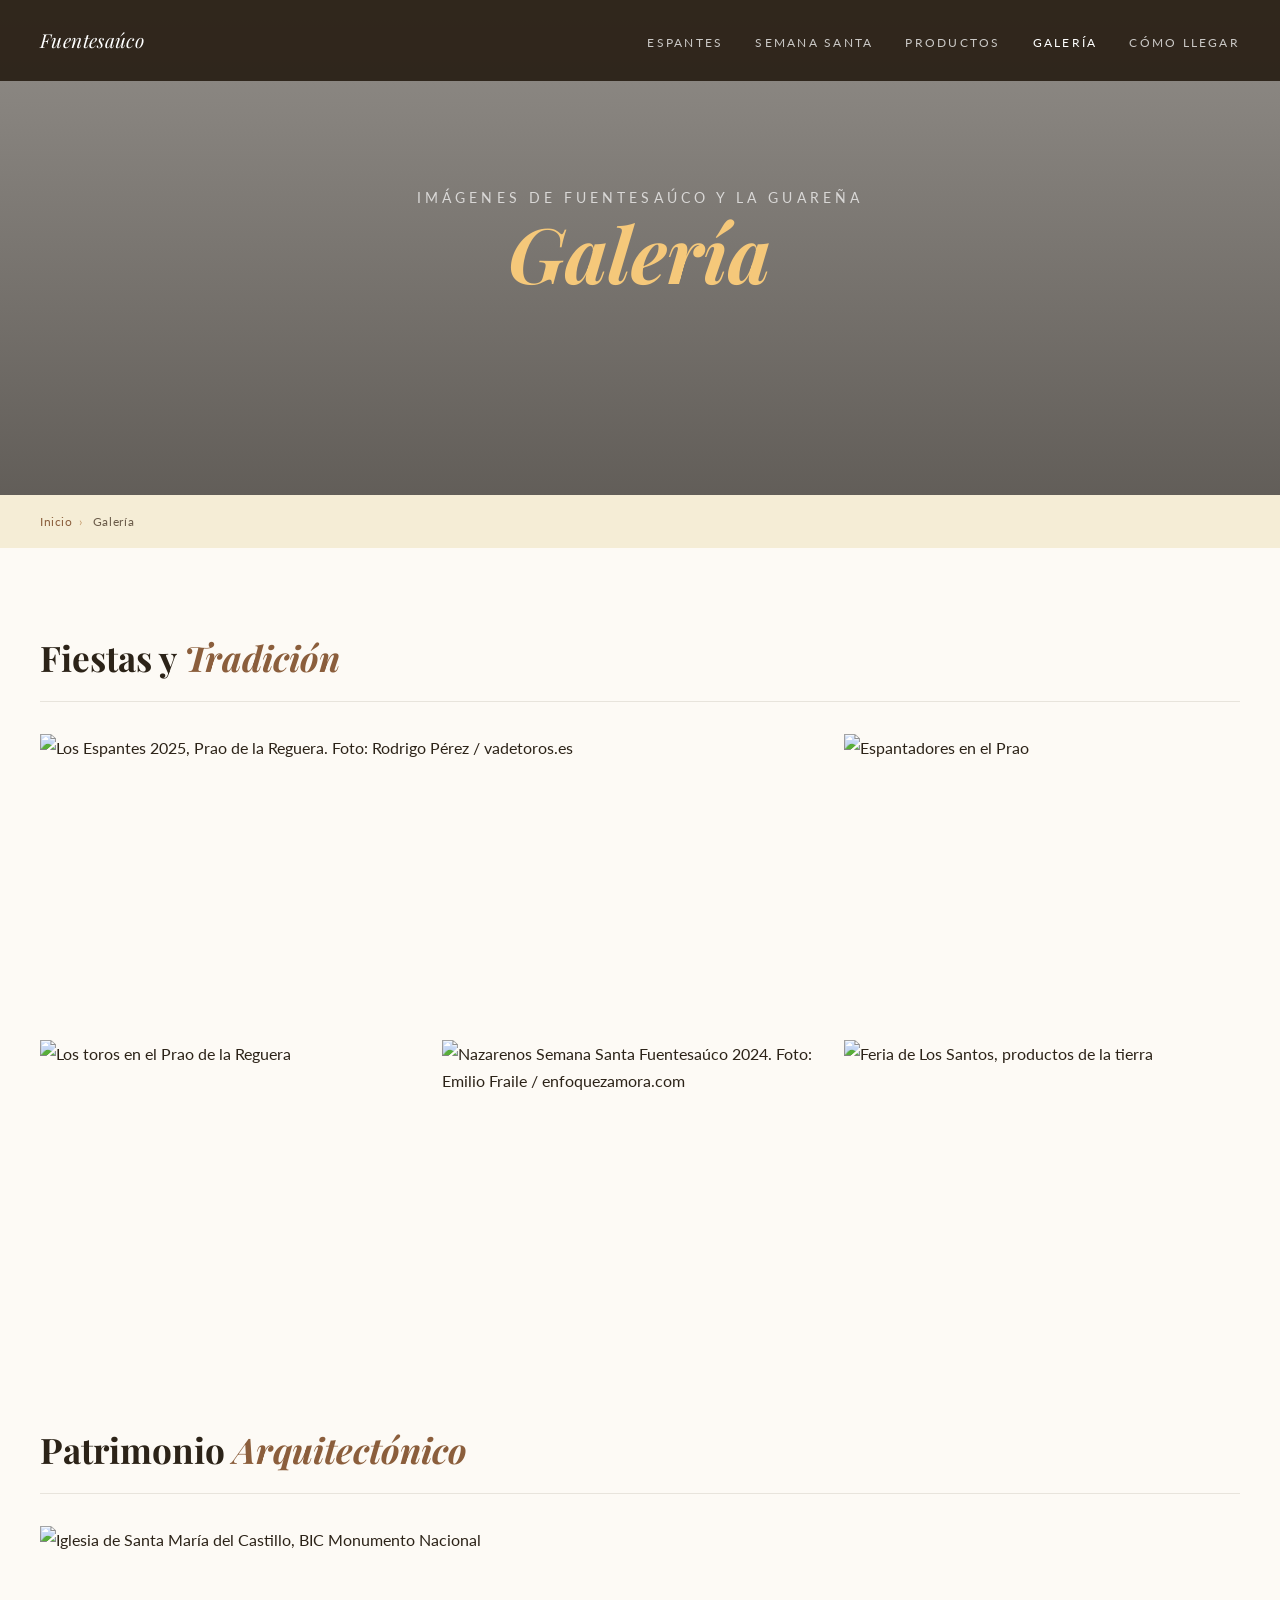
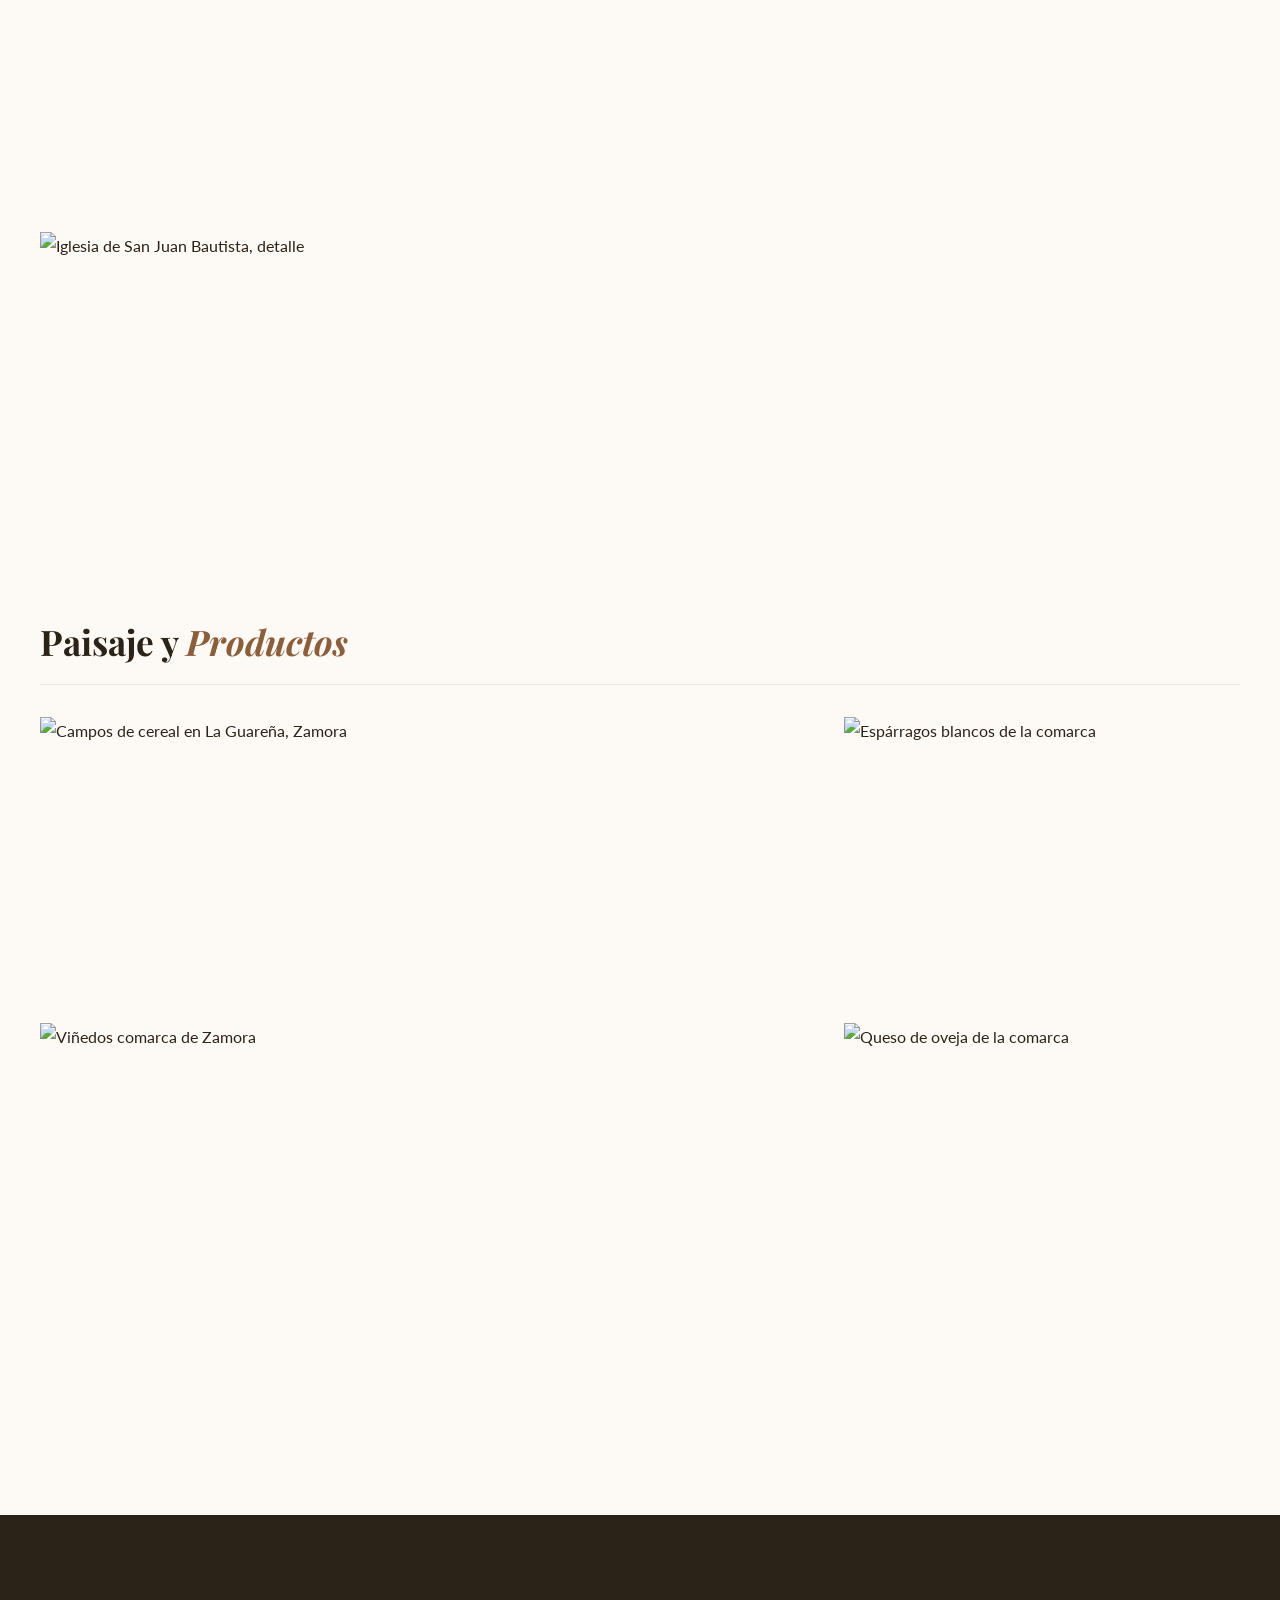
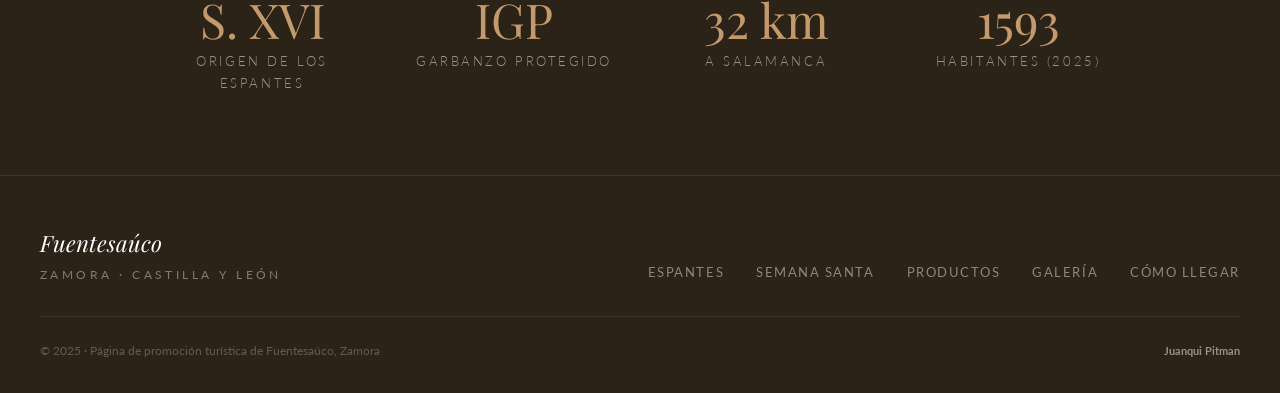
==== galeria.html @ 987bb3ed "Práctica 1. Tema 4. Página de Fuentesaúco Página de promoción de Fuentesaúco generada con IA" ====
<!DOCTYPE html>
<html lang="es">
<head>
<meta charset="UTF-8">
<meta name="viewport" content="width=device-width, initial-scale=1.0">
<title>Galería · Fuentesaúco · Zamora</title>
<meta name="description" content="Galería de imágenes de Fuentesaúco: Los Espantes, Semana Santa, iglesias, paisajes y productos de La Guareña, Zamora.">
<link rel="stylesheet" href="css/estilos.css">
<style>
  .galeria-page {
    padding: 5rem 2rem 7rem;
    background: var(--blanco);
  }
  .galeria-page-inner { max-width: 1200px; margin: 0 auto; }
  .galeria-page h2 {
    font-family: 'Playfair Display', serif;
    font-size: clamp(1.6rem, 3vw, 2.2rem);
    font-weight: 700;
    margin-bottom: 2rem;
    padding-bottom: 0.8rem;
    border-bottom: 1px solid var(--gris-suave);
    color: var(--texto);
  }
  .galeria-page h2 em { font-style: italic; color: var(--tierra); }
  .galeria-cat {
    display: grid;
    grid-template-columns: repeat(3, 1fr);
    gap: 6px;
    margin-bottom: 5rem;
  }
  .galeria-cat .g-item {
    position: relative;
    overflow: hidden;
    height: 300px;
    cursor: pointer;
  }
  .galeria-cat .g-item:first-child { grid-column: span 2; height: 300px; }
  .galeria-cat .g-item img {
    width: 100%; height: 100%;
    object-fit: cover;
    transition: transform 0.6s ease;
  }
  .galeria-cat .g-item:hover img { transform: scale(1.07); }
  .galeria-cat .g-item .cap {
    position: absolute;
    bottom: 0; left: 0; right: 0;
    background: linear-gradient(to top, rgba(0,0,0,.6), transparent);
    color: #fff;
    font-size: 0.8rem;
    letter-spacing: 0.12em;
    text-transform: uppercase;
    padding: 1.5rem 1rem 0.8rem;
    opacity: 0;
    transform: translateY(4px);
    transition: opacity .35s, transform .35s;
  }
  .galeria-cat .g-item:hover .cap { opacity: 1; transform: translateY(0); }
  @media (max-width: 700px) {
    .galeria-cat { grid-template-columns: 1fr 1fr; }
    .galeria-cat .g-item:first-child { grid-column: span 1; }
    .galeria-cat .g-item { height: 200px; }
  }
</style>
</head>
<body>

<nav id="navbar" class="dark-nav">
  <a href="index.html" class="nav-logo">Fuentesaúco</a>
  <ul class="nav-links">
    <li><a href="espantes.html">Espantes</a></li>
    <li><a href="semana-santa.html">Semana Santa</a></li>
    <li><a href="productos.html">Productos</a></li>
    <li><a href="galeria.html">Galería</a></li>
    <li><a href="contacto.html">Cómo llegar</a></li>
  </ul>
</nav>

<!-- MINI HERO -->
<header class="page-hero">
  <div class="page-hero-bg" style="background: linear-gradient(to bottom,rgba(15,10,5,.45),rgba(15,10,5,.65)), url('https://upload.wikimedia.org/wikipedia/commons/thumb/2/26/Iglesia_de_Santa_Mar%C3%ADa_del_Castillo%2C_Fuentesa%C3%BAco_02.jpg/1280px-Iglesia_de_Santa_Mar%C3%ADa_del_Castillo%2C_Fuentesa%C3%BAco_02.jpg') center/cover no-repeat;"></div>
  <div class="page-hero-content">
    <p class="page-hero-sub">Imágenes de Fuentesaúco y La Guareña</p>
    <h1><em>Galería</em></h1>
  </div>
</header>

<!-- MIGAS -->
<div class="breadcrumb">
  <a href="index.html">Inicio</a><span>›</span> Galería
</div>

<div class="galeria-page">
  <div class="galeria-page-inner">

    <!-- FIESTAS Y TRADICIÓN -->
    <h2 class="reveal">Fiestas y <em>Tradición</em></h2>
    <div class="galeria-cat reveal">
      <div class="g-item">
        <img src="https://i0.wp.com/vadetoros.es/wp-content/uploads/2025/07/DSC_2149_11zon.jpg?resize=1000%2C667&ssl=1"
             alt="Los Espantes 2025, Prao de la Reguera. Foto: Rodrigo Pérez / vadetoros.es" loading="lazy">
        <div class="cap">Los Espantes — el Prao de La Reguera</div>
      </div>
      <div class="g-item">
        <img src="https://i0.wp.com/vadetoros.es/wp-content/uploads/2025/07/DSC_2153_11zon.jpg?resize=600%2C400&ssl=1"
             alt="Espantadores en el Prao" loading="lazy">
        <div class="cap">Espantadores frente a los toros</div>
      </div>
      <div class="g-item">
        <img src="https://i0.wp.com/vadetoros.es/wp-content/uploads/2025/07/DSC_2156_11zon.jpg?resize=600%2C400&ssl=1"
             alt="Los toros en el Prao de la Reguera" loading="lazy">
        <div class="cap">La manada en el prado</div>
      </div>
      <div class="g-item">
        <img src="https://enfoquezamora.com/wp-content/uploads/2024/03/SEMANA-SANTA-FUENTESAUCO-34.webp"
             alt="Nazarenos Semana Santa Fuentesaúco 2024. Foto: Emilio Fraile / enfoquezamora.com" loading="lazy">
        <div class="cap">Nazarenos — Semana Santa</div>
      </div>
      <div class="g-item">
        <img src="https://images.unsplash.com/photo-1464226184884-fa280b87c399?w=800&q=80"
             alt="Feria de Los Santos, productos de la tierra" loading="lazy">
        <div class="cap">Feria de Los Santos</div>
      </div>
    </div>

    <!-- PATRIMONIO -->
    <h2 class="reveal">Patrimonio <em>Arquitectónico</em></h2>
    <div class="galeria-cat reveal">
      <div class="g-item">
        <img src="https://upload.wikimedia.org/wikipedia/commons/thumb/2/26/Iglesia_de_Santa_Mar%C3%ADa_del_Castillo%2C_Fuentesa%C3%BAco_02.jpg/1280px-Iglesia_de_Santa_Mar%C3%ADa_del_Castillo%2C_Fuentesa%C3%BAco_02.jpg"
             alt="Iglesia de Santa María del Castillo, BIC Monumento Nacional" loading="lazy">
        <div class="cap">Iglesia de Santa María del Castillo — BIC Monumento Nacional</div>
      </div>
      <div class="g-item">
        <img src="https://upload.wikimedia.org/wikipedia/commons/thumb/6/65/Iglesia_de_San_Juan_Bautista%2C_Fuentesa%C3%BAco_01.jpg/1280px-Iglesia_de_San_Juan_Bautista%2C_Fuentesa%C3%BAco_01.jpg"
             alt="Iglesia de San Juan Bautista, Fuentesaúco" loading="lazy"
             onerror="this.src='https://upload.wikimedia.org/wikipedia/commons/thumb/6/64/Iglesia_de_San_Juan_Bautista%2C_Fuentesa%C3%BAco_02.jpg/1280px-Iglesia_de_San_Juan_Bautista%2C_Fuentesa%C3%BAco_02.jpg'">
        <div class="cap">Iglesia de San Juan Bautista</div>
      </div>
      <div class="g-item">
        <img src="https://upload.wikimedia.org/wikipedia/commons/thumb/6/64/Iglesia_de_San_Juan_Bautista%2C_Fuentesa%C3%BAco_02.jpg/1280px-Iglesia_de_San_Juan_Bautista%2C_Fuentesa%C3%BAco_02.jpg"
             alt="Iglesia de San Juan Bautista, detalle" loading="lazy">
        <div class="cap">San Juan Bautista — detalle</div>
      </div>
    </div>

    <!-- PAISAJE Y PRODUCTOS -->
    <h2 class="reveal">Paisaje y <em>Productos</em></h2>
    <div class="galeria-cat reveal">
      <div class="g-item">
        <img src="https://images.unsplash.com/photo-1529511582893-2d7e684dd128?w=1200&q=85"
             alt="Campos de cereal en La Guareña, Zamora" loading="lazy">
        <div class="cap">Campos de cereal — La Guareña</div>
      </div>
      <div class="g-item">
        <img src="https://images.unsplash.com/photo-1552825898-5896ec192f9c?w=800&q=85"
             alt="Espárragos blancos de la comarca" loading="lazy">
        <div class="cap">Espárragos blancos de temporada</div>
      </div>
      <div class="g-item">
        <img src="https://images.unsplash.com/photo-1563514227147-6d2ff665a6a0?w=800&q=85"
             alt="Viñedos comarca de Zamora" loading="lazy">
        <div class="cap">Viñedos — DO Toro y Tierra del Vino</div>
      </div>
      <div class="g-item">
        <img src="https://images.unsplash.com/photo-1534432182912-63863115e106?w=800&q=85"
             alt="Dulces típicos de la comarca" loading="lazy"
             onerror="this.src='https://images.unsplash.com/photo-1623334044303-241021148842?w=800&q=85'">
        <div class="cap">Dulces típicos — perrunillas y mantecados</div>
      </div>
      <div class="g-item">
        <img src="https://images.unsplash.com/photo-1474979266404-7eaacbcd87c5?w=600&q=80"
             alt="Queso de oveja de la comarca" loading="lazy">
        <div class="cap">Queso de oveja artesano</div>
      </div>
    </div>

  </div>
</div>

<section class="stats">
  <div class="stats-inner">
    <div class="stat-item reveal"><div class="num">S. XVI</div><div class="label">Origen de los Espantes</div></div>
    <div class="stat-item reveal"><div class="num">IGP</div><div class="label">Garbanzo Protegido</div></div>
    <div class="stat-item reveal"><div class="num">32 km</div><div class="label">a Salamanca</div></div>
    <div class="stat-item reveal"><div class="num">1593</div><div class="label">Habitantes (2025)</div></div>
  </div>
</section>

<footer>
  <div class="footer-inner">
    <a href="index.html" class="footer-brand">Fuentesaúco<span>Zamora · Castilla y León</span></a>
    <ul class="footer-links">
      <li><a href="espantes.html">Espantes</a></li>
      <li><a href="semana-santa.html">Semana Santa</a></li>
      <li><a href="productos.html">Productos</a></li>
      <li><a href="galeria.html">Galería</a></li>
      <li><a href="contacto.html">Cómo llegar</a></li>
    </ul>
  </div>
  <div class="footer-bottom">
    <p>© 2025 · Página de promoción turística de Fuentesaúco, Zamora</p>
    <div class="author-credit"><strong>Juanqui Pitman</strong></div>
  </div>
</footer>

<script src="js/main.js"></script>
</body>
</html>
---- css/estilos.css ----
/* ============================================================
   FUENTESAÚCO · Sitio turístico · Estilos compartidos
   ============================================================ */

@import url('https://fonts.googleapis.com/css2?family=Playfair+Display:ital,wght@0,400;0,700;1,400&family=Lato:wght@300;400;700&display=swap');

*, *::before, *::after { box-sizing: border-box; margin: 0; padding: 0; }

:root {
  --tierra:        #8B5E3C;
  --tierra-claro:  #C49A6C;
  --trigo:         #F5EDD6;
  --blanco:        #FDFAF5;
  --verde-campo:   #4A6741;
  --gris-suave:    #E8E4DC;
  --texto:         #2C2318;
  --texto-suave:   #6B5C4A;
  --acento:        #9B2335;
}

html  { scroll-behavior: smooth; }
body  {
  font-family: 'Lato', sans-serif;
  background-color: var(--blanco);
  color: var(--texto);
  line-height: 1.7;
  overflow-x: hidden;
}

/* ── NAVEGACIÓN ── */
nav {
  position: fixed;
  top: 0; left: 0; right: 0;
  z-index: 100;
  padding: 1.5rem 2.5rem;
  display: flex;
  justify-content: space-between;
  align-items: center;
  transition: background 0.4s, padding 0.4s;
}
nav.scrolled {
  background: rgba(44,35,24,0.96);
  padding: 1rem 2.5rem;
  backdrop-filter: blur(8px);
}
nav.dark-nav {
  background: rgba(44,35,24,0.96);
}
.nav-logo {
  font-family: 'Playfair Display', serif;
  color: #fff;
  font-size: 1.2rem;
  font-style: italic;
  text-decoration: none;
  letter-spacing: 0.02em;
}
.nav-links {
  display: flex;
  gap: 2rem;
  list-style: none;
}
.nav-links a {
  color: rgba(255,255,255,0.75);
  text-decoration: none;
  font-size: 0.78rem;
  letter-spacing: 0.18em;
  text-transform: uppercase;
  transition: color 0.3s;
}
.nav-links a:hover, .nav-links a.active { color: #fff; }

/* ── HERO PRINCIPAL (index) ── */
.hero {
  position: relative;
  height: 100vh;
  min-height: 600px;
  display: flex;
  flex-direction: column;
  align-items: center;
  justify-content: center;
  text-align: center;
  overflow: hidden;
}
.hero-bg {
  position: absolute;
  inset: 0;
  background-size: cover;
  background-position: center;
  transform: scale(1.05);
  animation: heroZoom 18s ease-in-out infinite alternate;
}
@keyframes heroZoom {
  from { transform: scale(1.05); }
  to   { transform: scale(1.12); }
}
.hero-eyebrow {
  position: relative;
  font-weight: 300;
  font-size: 0.85rem;
  letter-spacing: 0.35em;
  text-transform: uppercase;
  color: rgba(255,255,255,0.75);
  margin-bottom: 1.2rem;
  opacity: 0;
  animation: fadeUp 1s ease 0.4s forwards;
}
.hero h1 {
  position: relative;
  font-family: 'Playfair Display', serif;
  font-size: clamp(3.2rem, 8vw, 7rem);
  font-weight: 700;
  color: #fff;
  line-height: 1.05;
  opacity: 0;
  animation: fadeUp 1s ease 0.7s forwards;
}
.hero h1 em { font-style: italic; color: #F5C87A; }
.hero-sub {
  position: relative;
  font-weight: 300;
  font-size: clamp(1rem, 2.5vw, 1.25rem);
  color: rgba(255,255,255,0.85);
  margin-top: 1.2rem;
  letter-spacing: 0.04em;
  opacity: 0;
  animation: fadeUp 1s ease 1s forwards;
}
.hero-scroll {
  position: absolute;
  bottom: 2.5rem;
  left: 50%;
  transform: translateX(-50%);
  display: flex;
  flex-direction: column;
  align-items: center;
  gap: 0.4rem;
  color: rgba(255,255,255,0.6);
  font-size: 0.72rem;
  letter-spacing: 0.25em;
  text-transform: uppercase;
  opacity: 0;
  animation: fadeUp 1s ease 1.4s forwards;
}
.hero-scroll .line {
  width: 1px;
  height: 40px;
  background: rgba(255,255,255,0.4);
  animation: lineDown 2s ease-in-out 1.8s infinite;
}
@keyframes lineDown {
  0%,100% { opacity:0.4; transform:scaleY(1);   transform-origin:top; }
  50%      { opacity:1;   transform:scaleY(0.6); transform-origin:bottom; }
}
@keyframes fadeUp {
  from { opacity:0; transform:translateY(24px); }
  to   { opacity:1; transform:translateY(0); }
}

/* ── MINI-HERO (páginas interiores) ── */
.page-hero {
  position: relative;
  height: 55vh;
  min-height: 400px;
  display: flex;
  flex-direction: column;
  align-items: center;
  justify-content: center;
  text-align: center;
  overflow: hidden;
}
.page-hero-bg {
  position: absolute;
  inset: 0;
  background-size: cover;
  background-position: center;
}
.page-hero-content { position: relative; padding: 0 2rem; }
.page-hero h1 {
  font-family: 'Playfair Display', serif;
  font-size: clamp(2.5rem, 6vw, 5rem);
  font-weight: 700;
  color: #fff;
  line-height: 1.1;
  margin-bottom: 0.8rem;
}
.page-hero h1 em { font-style: italic; color: #F5C87A; }
.page-hero .page-hero-sub {
  font-size: 0.85rem;
  letter-spacing: 0.3em;
  text-transform: uppercase;
  color: rgba(255,255,255,0.7);
}

/* ── MIGAS DE PAN ── */
.breadcrumb {
  padding: 1rem 2.5rem;
  background: var(--trigo);
  font-size: 0.78rem;
  color: var(--texto-suave);
  letter-spacing: 0.05em;
}
.breadcrumb a {
  color: var(--tierra);
  text-decoration: none;
}
.breadcrumb a:hover { text-decoration: underline; }
.breadcrumb span { margin: 0 0.4rem; color: var(--tierra-claro); }

/* ── UTILIDADES ── */
.section-label {
  display: inline-block;
  font-size: 0.72rem;
  letter-spacing: 0.3em;
  text-transform: uppercase;
  color: var(--tierra);
  font-weight: 700;
  margin-bottom: 0.8rem;
}
.ornament {
  display: inline-block;
  width: 48px;
  height: 2px;
  background: var(--tierra);
  margin-bottom: 2rem;
}
.reveal {
  opacity: 0;
  transform: translateY(30px);
  transition: opacity 0.7s ease, transform 0.7s ease;
}
.reveal.visible {
  opacity: 1;
  transform: translateY(0);
}

/* ── INTRO ── */
.intro {
  padding: 7rem 2rem;
  max-width: 820px;
  margin: 0 auto;
  text-align: center;
}
.intro h2 {
  font-family: 'Playfair Display', serif;
  font-size: clamp(2rem, 4vw, 3rem);
  font-weight: 400;
  color: var(--texto);
  margin-bottom: 1.5rem;
  line-height: 1.25;
}
.intro p {
  color: var(--texto-suave);
  font-size: 1.1rem;
  font-weight: 300;
  line-height: 1.85;
  max-width: 680px;
  margin: 0 auto;
}

/* ── TARJETAS DE FIESTA ── */
.fiestas { padding: 5rem 2rem 7rem; background: var(--trigo); }
.fiestas-inner { max-width: 1200px; margin: 0 auto; }
.fiestas-header { text-align: center; margin-bottom: 4rem; }
.fiestas-header h2 {
  font-family: 'Playfair Display', serif;
  font-size: clamp(1.8rem, 3.5vw, 2.6rem);
  font-weight: 700;
}
.fiestas-grid {
  display: grid;
  grid-template-columns: repeat(auto-fit, minmax(300px, 1fr));
  gap: 2.5rem;
}
.fiesta-card {
  background: var(--blanco);
  border-radius: 4px;
  overflow: hidden;
  transition: transform 0.35s ease, box-shadow 0.35s ease;
  text-decoration: none;
  color: inherit;
  display: block;
}
.fiesta-card:hover {
  transform: translateY(-6px);
  box-shadow: 0 20px 50px rgba(0,0,0,0.1);
}
.fiesta-card .img-wrap {
  position: relative;
  height: 260px;
  overflow: hidden;
}
.fiesta-card .img-wrap img {
  width: 100%; height: 100%;
  object-fit: cover;
  transition: transform 0.6s ease;
}
.fiesta-card:hover .img-wrap img { transform: scale(1.07); }
.fiesta-card .tag {
  position: absolute;
  top: 1rem; left: 1rem;
  background: var(--acento);
  color: #fff;
  font-size: 0.68rem;
  letter-spacing: 0.22em;
  text-transform: uppercase;
  font-weight: 700;
  padding: 0.35rem 0.75rem;
  border-radius: 2px;
}
.fiesta-card .card-body { padding: 1.75rem 1.75rem 2rem; }
.fiesta-card h3 {
  font-family: 'Playfair Display', serif;
  font-size: 1.4rem;
  font-weight: 700;
  margin-bottom: 0.6rem;
}
.fiesta-card p {
  font-size: 0.95rem;
  color: var(--texto-suave);
  font-weight: 300;
  line-height: 1.8;
}
.fiesta-card .fecha {
  display: inline-flex;
  align-items: center;
  gap: 0.4rem;
  margin-top: 1.2rem;
  font-size: 0.8rem;
  color: var(--tierra);
  font-weight: 700;
  letter-spacing: 0.05em;
}

/* ── SPLIT PANEL ── */
.split {
  display: grid;
  grid-template-columns: 1fr 1fr;
  min-height: 560px;
}
.split-img { position: relative; overflow: hidden; }
.split-img img {
  width: 100%; height: 100%;
  object-fit: cover;
  transition: transform 0.8s ease;
}
.split:hover .split-img img { transform: scale(1.04); }
.split-content {
  padding: 5rem 4rem;
  display: flex;
  flex-direction: column;
  justify-content: center;
  background: var(--blanco);
}
.split-content h2 {
  font-family: 'Playfair Display', serif;
  font-size: clamp(1.8rem, 3vw, 2.8rem);
  font-weight: 700;
  line-height: 1.2;
  margin-bottom: 1.4rem;
}
.split-content h2 em { font-style: italic; color: var(--tierra); }
.split-content p {
  font-size: 1rem;
  color: var(--texto-suave);
  font-weight: 300;
  line-height: 1.85;
  margin-bottom: 1rem;
}
.pill-list { display: flex; flex-wrap: wrap; gap: 0.5rem; margin-top: 1.5rem; }
.pill {
  border: 1px solid var(--tierra-claro);
  color: var(--tierra);
  font-size: 0.78rem;
  letter-spacing: 0.1em;
  padding: 0.3rem 0.85rem;
  border-radius: 20px;
}

/* ── BANNER CON TEXTO SUPERPUESTO ── */
.img-banner {
  position: relative;
  height: 480px;
  overflow: hidden;
}
.img-banner-bg {
  position: absolute;
  inset: 0;
  background-size: cover;
  background-position: center;
}
.img-banner-content {
  position: relative;
  height: 100%;
  display: flex;
  flex-direction: column;
  justify-content: center;
  padding: 0 5rem;
  max-width: 700px;
}
.img-banner-content h2 {
  font-family: 'Playfair Display', serif;
  font-size: clamp(2rem, 4vw, 3rem);
  color: #fff;
  font-weight: 700;
  margin-bottom: 1rem;
  line-height: 1.2;
}
.img-banner-content p {
  color: rgba(255,255,255,0.75);
  font-size: 1rem;
  font-weight: 300;
  line-height: 1.85;
  max-width: 520px;
}

/* ── PRODUCTOS ── */
.productos { padding: 7rem 2rem; background: var(--blanco); }
.productos-inner { max-width: 1200px; margin: 0 auto; }
.productos-header { text-align: center; margin-bottom: 4.5rem; }
.productos-header h2 {
  font-family: 'Playfair Display', serif;
  font-size: clamp(1.8rem, 3.5vw, 2.6rem);
  font-weight: 700;
}
.productos-grid {
  display: grid;
  grid-template-columns: repeat(3, 1fr);
  gap: 1px;
  background: var(--gris-suave);
  border: 1px solid var(--gris-suave);
}
.producto-item {
  background: var(--blanco);
  padding: 2.5rem 2rem;
  display: flex;
  flex-direction: column;
  align-items: flex-start;
  gap: 0.8rem;
  transition: background 0.3s;
}
.producto-item:hover { background: var(--trigo); }
.producto-icon { font-size: 2.2rem; line-height: 1; margin-bottom: 0.3rem; }
.producto-item h3 {
  font-family: 'Playfair Display', serif;
  font-size: 1.2rem;
  font-weight: 700;
}
.igp {
  font-size: 0.68rem;
  letter-spacing: 0.18em;
  text-transform: uppercase;
  color: var(--verde-campo);
  font-weight: 700;
  background: #EDF4E6;
  padding: 0.22rem 0.6rem;
  border-radius: 2px;
}
.producto-item p {
  font-size: 0.88rem;
  color: var(--texto-suave);
  font-weight: 300;
  line-height: 1.75;
}

/* ── GALERÍA MOSAICO ── */
.galeria {
  display: grid;
  grid-template-columns: repeat(4, 1fr);
  grid-template-rows: 260px 260px 260px;
}
.galeria-item { overflow: hidden; position: relative; }
.galeria-item:first-child { grid-column: span 2; grid-row: span 2; }
.galeria-item img {
  width: 100%; height: 100%;
  object-fit: cover;
  transition: transform 0.6s ease;
}
.galeria-item:hover img { transform: scale(1.08); }
.galeria-item .overlay {
  position: absolute;
  inset: 0;
  background: rgba(0,0,0,0);
  display: flex;
  align-items: flex-end;
  padding: 1rem 1.2rem;
  transition: background 0.4s;
}
.galeria-item:hover .overlay { background: rgba(0,0,0,0.35); }
.galeria-item .overlay span {
  color: #fff;
  font-size: 0.8rem;
  letter-spacing: 0.15em;
  text-transform: uppercase;
  opacity: 0;
  transform: translateY(6px);
  transition: opacity 0.35s, transform 0.35s;
}
.galeria-item:hover .overlay span { opacity: 1; transform: translateY(0); }

/* ── GALERÍA COMPLETA (página galería) ── */
.galeria-full {
  display: grid;
  grid-template-columns: repeat(3, 1fr);
  gap: 6px;
  padding: 0;
}
.galeria-full .galeria-item { height: 320px; }
.galeria-full .galeria-item:first-child { grid-column: span 2; height: 320px; }

/* ── STATS ── */
.stats { padding: 5rem 2rem; background: var(--texto); }
.stats-inner {
  max-width: 960px;
  margin: 0 auto;
  display: grid;
  grid-template-columns: repeat(auto-fit, minmax(180px, 1fr));
  gap: 3rem;
  text-align: center;
}
.stat-item .num {
  font-family: 'Playfair Display', serif;
  font-size: 3rem;
  font-weight: 400;
  color: var(--tierra-claro);
  line-height: 1;
}
.stat-item .label {
  font-size: 0.8rem;
  letter-spacing: 0.2em;
  text-transform: uppercase;
  color: rgba(255,255,255,0.5);
  margin-top: 0.5rem;
  font-weight: 300;
}

/* ── CTA PAISAJE ── */
.paisaje {
  position: relative;
  padding: 8rem 2rem;
  text-align: center;
  overflow: hidden;
}
.paisaje-bg {
  position: absolute;
  inset: 0;
  background:
    linear-gradient(to bottom, rgba(15,10,5,0.5), rgba(15,10,5,0.6)),
    url('https://images.unsplash.com/photo-1529511582893-2d7e684dd128?w=1400&q=80')
    center center / cover no-repeat;
}
.paisaje-content {
  position: relative;
  max-width: 700px;
  margin: 0 auto;
  color: #fff;
}
.paisaje-content h2 {
  font-family: 'Playfair Display', serif;
  font-size: clamp(2rem, 4vw, 3.2rem);
  font-weight: 400;
  font-style: italic;
  line-height: 1.3;
  margin-bottom: 1.5rem;
}
.paisaje-content p {
  font-weight: 300;
  font-size: 1.05rem;
  color: rgba(255,255,255,0.8);
  line-height: 1.8;
  margin-bottom: 2.5rem;
}
.btn-cta {
  display: inline-block;
  background: transparent;
  border: 1.5px solid rgba(255,255,255,0.7);
  color: #fff;
  padding: 0.9rem 2.5rem;
  font-family: 'Lato', sans-serif;
  font-size: 0.8rem;
  letter-spacing: 0.25em;
  text-transform: uppercase;
  text-decoration: none;
  transition: background 0.3s, border-color 0.3s;
}
.btn-cta:hover { background: rgba(255,255,255,0.15); border-color: #fff; }

/* ── SECCIÓN DE TEXTO RICA (páginas interiores) ── */
.page-section {
  padding: 6rem 2rem;
  max-width: 900px;
  margin: 0 auto;
}
.page-section.bg-trigo {
  max-width: 100%;
  background: var(--trigo);
  padding: 6rem 2rem;
}
.page-section.bg-trigo .inner { max-width: 900px; margin: 0 auto; }
.page-section h2 {
  font-family: 'Playfair Display', serif;
  font-size: clamp(1.8rem, 3vw, 2.6rem);
  font-weight: 700;
  margin-bottom: 1.5rem;
  line-height: 1.2;
}
.page-section h2 em { font-style: italic; color: var(--tierra); }
.page-section h3 {
  font-family: 'Playfair Display', serif;
  font-size: 1.3rem;
  font-weight: 700;
  margin-top: 2.5rem;
  margin-bottom: 0.8rem;
  color: var(--texto);
}
.page-section p {
  font-size: 1rem;
  color: var(--texto-suave);
  font-weight: 300;
  line-height: 1.85;
  margin-bottom: 1rem;
}

/* ── COFRADÍAS / CARDS INTERIORES ── */
.cards-grid {
  display: grid;
  grid-template-columns: repeat(auto-fit, minmax(260px, 1fr));
  gap: 2rem;
  margin-top: 3rem;
}
.card-interior {
  background: var(--blanco);
  border-left: 3px solid var(--tierra);
  padding: 1.75rem 2rem;
  transition: transform 0.3s;
}
.card-interior:hover { transform: translateX(4px); }
.card-interior h3 {
  font-family: 'Playfair Display', serif;
  font-size: 1.15rem;
  font-weight: 700;
  margin-bottom: 0.5rem;
}
.card-interior p {
  font-size: 0.9rem;
  color: var(--texto-suave);
  font-weight: 300;
  line-height: 1.75;
}
.card-interior .epoca {
  display: inline-block;
  font-size: 0.7rem;
  letter-spacing: 0.15em;
  text-transform: uppercase;
  color: var(--acento);
  font-weight: 700;
  margin-bottom: 0.6rem;
}

/* ── MAPA / CONTACTO ── */
.mapa-wrap {
  position: relative;
  padding-bottom: 45%;
  height: 0;
  overflow: hidden;
}
.mapa-wrap iframe {
  position: absolute;
  top: 0; left: 0;
  width: 100%; height: 100%;
  border: 0;
}
.info-grid {
  display: grid;
  grid-template-columns: repeat(auto-fit, minmax(200px, 1fr));
  gap: 2rem;
  margin-top: 3rem;
}
.info-card {
  text-align: center;
  padding: 2rem 1.5rem;
  background: var(--trigo);
  border-radius: 2px;
}
.info-card .info-icon { font-size: 2rem; margin-bottom: 0.8rem; }
.info-card h3 {
  font-family: 'Playfair Display', serif;
  font-size: 1.1rem;
  font-weight: 700;
  margin-bottom: 0.5rem;
}
.info-card p {
  font-size: 0.88rem;
  color: var(--texto-suave);
  font-weight: 300;
  line-height: 1.7;
}

/* ── FOOTER ── */
footer {
  padding: 3rem 2rem 2rem;
  background: var(--texto);
  border-top: 1px solid rgba(255,255,255,0.08);
}
.footer-inner {
  max-width: 1200px;
  margin: 0 auto;
  display: flex;
  flex-wrap: wrap;
  justify-content: space-between;
  align-items: flex-end;
  gap: 1.5rem;
}
.footer-brand {
  font-family: 'Playfair Display', serif;
  font-size: 1.4rem;
  color: #fff;
  font-style: italic;
  text-decoration: none;
}
.footer-brand span {
  display: block;
  font-family: 'Lato', sans-serif;
  font-style: normal;
  font-size: 0.72rem;
  letter-spacing: 0.3em;
  text-transform: uppercase;
  color: rgba(255,255,255,0.4);
  margin-top: 0.2rem;
}
.footer-links { display: flex; gap: 2rem; list-style: none; flex-wrap: wrap; }
.footer-links a {
  color: rgba(255,255,255,0.45);
  text-decoration: none;
  font-size: 0.8rem;
  letter-spacing: 0.12em;
  text-transform: uppercase;
  transition: color 0.3s;
}
.footer-links a:hover { color: rgba(255,255,255,0.8); }
.footer-bottom {
  max-width: 1200px;
  margin: 2rem auto 0;
  padding-top: 1.5rem;
  border-top: 1px solid rgba(255,255,255,0.07);
  display: flex;
  justify-content: space-between;
  align-items: center;
  flex-wrap: wrap;
  gap: 1rem;
}
.footer-bottom p { font-size: 0.72rem; color: rgba(255,255,255,0.25); }
.author-credit { font-size: 0.68rem; color: rgba(255,255,255,0.3); text-align: right; }
.author-credit strong { color: rgba(255,255,255,0.5); }

/* ── RESPONSIVE ── */
@media (max-width: 900px) {
  .galeria {
    grid-template-columns: repeat(2, 1fr);
    grid-template-rows: repeat(4, 220px);
  }
  .galeria-full {
    grid-template-columns: repeat(2, 1fr);
  }
  .galeria-full .galeria-item:first-child { grid-column: span 1; }
}
@media (max-width: 768px) {
  .split { grid-template-columns: 1fr; }
  .split .split-img { height: 340px; }
  .split-content { padding: 3rem 1.5rem; }
  .productos-grid { grid-template-columns: repeat(2, 1fr); }
  .img-banner-content { padding: 0 1.5rem; }
}
@media (max-width: 600px) {
  .nav-links { display: none; }
  .galeria { grid-template-columns: 1fr 1fr; grid-template-rows: 180px 180px 180px; }
  .productos-grid { grid-template-columns: 1fr; }
}
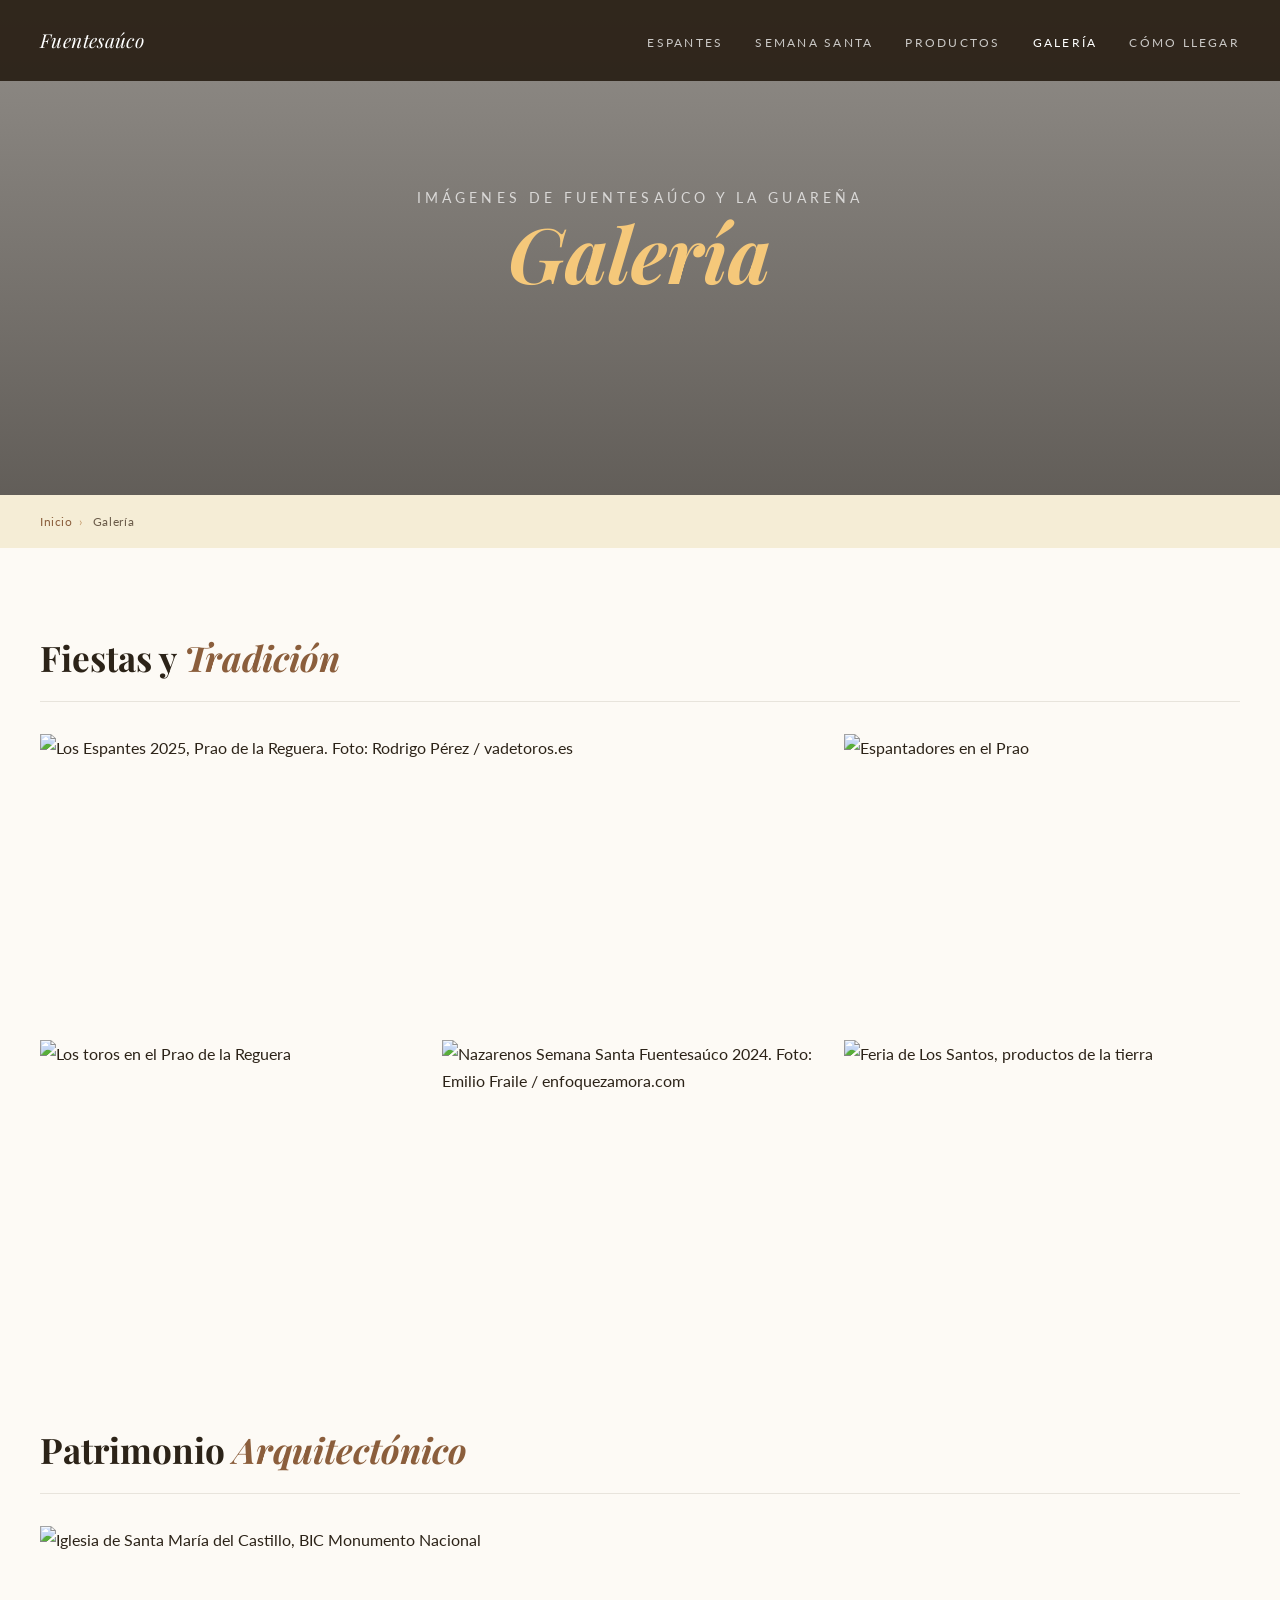
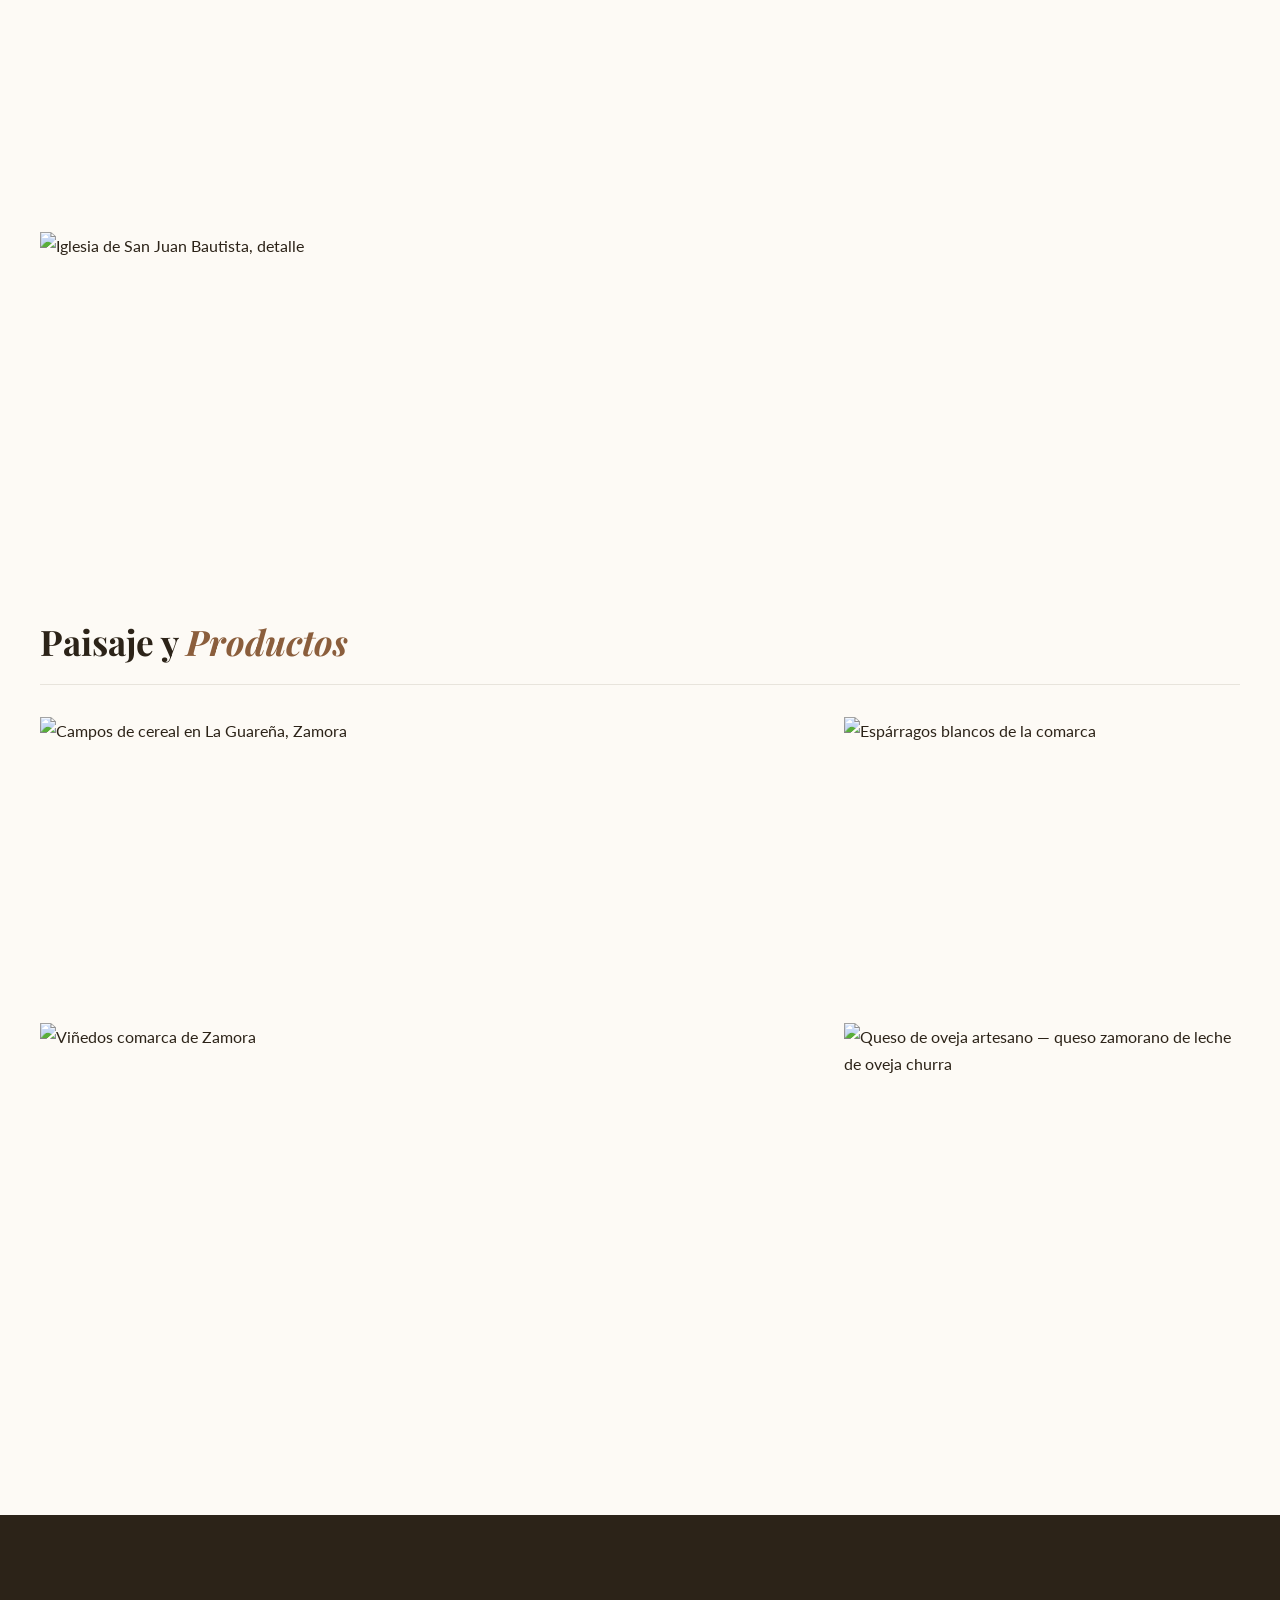
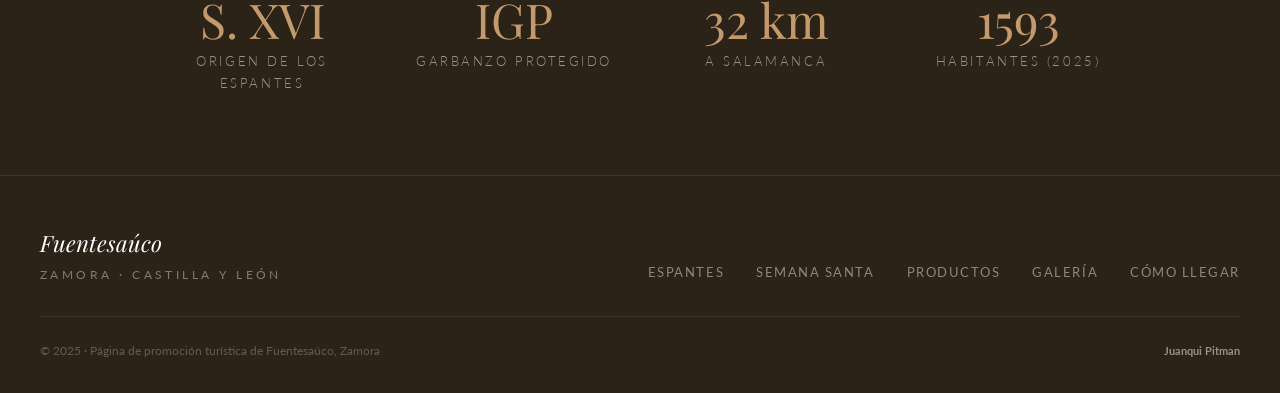
==== commit c15c7cb8: "Corrección de Galeria.html" ====
--- a/galeria.html
+++ b/galeria.html
@@ -168,8 +168,8 @@
         <div class="cap">Dulces típicos — perrunillas y mantecados</div>
       </div>
       <div class="g-item">
-        <img src="https://images.unsplash.com/photo-1474979266404-7eaacbcd87c5?w=600&q=80"
-             alt="Queso de oveja de la comarca" loading="lazy">
+        <img src="https://upload.wikimedia.org/wikipedia/commons/thumb/a/a9/Zamorano_Jon_Sullivan.jpg/1280px-Zamorano_Jon_Sullivan.jpg"
+             alt="Queso de oveja artesano — queso zamorano de leche de oveja churra" loading="lazy">
         <div class="cap">Queso de oveja artesano</div>
       </div>
     </div>
